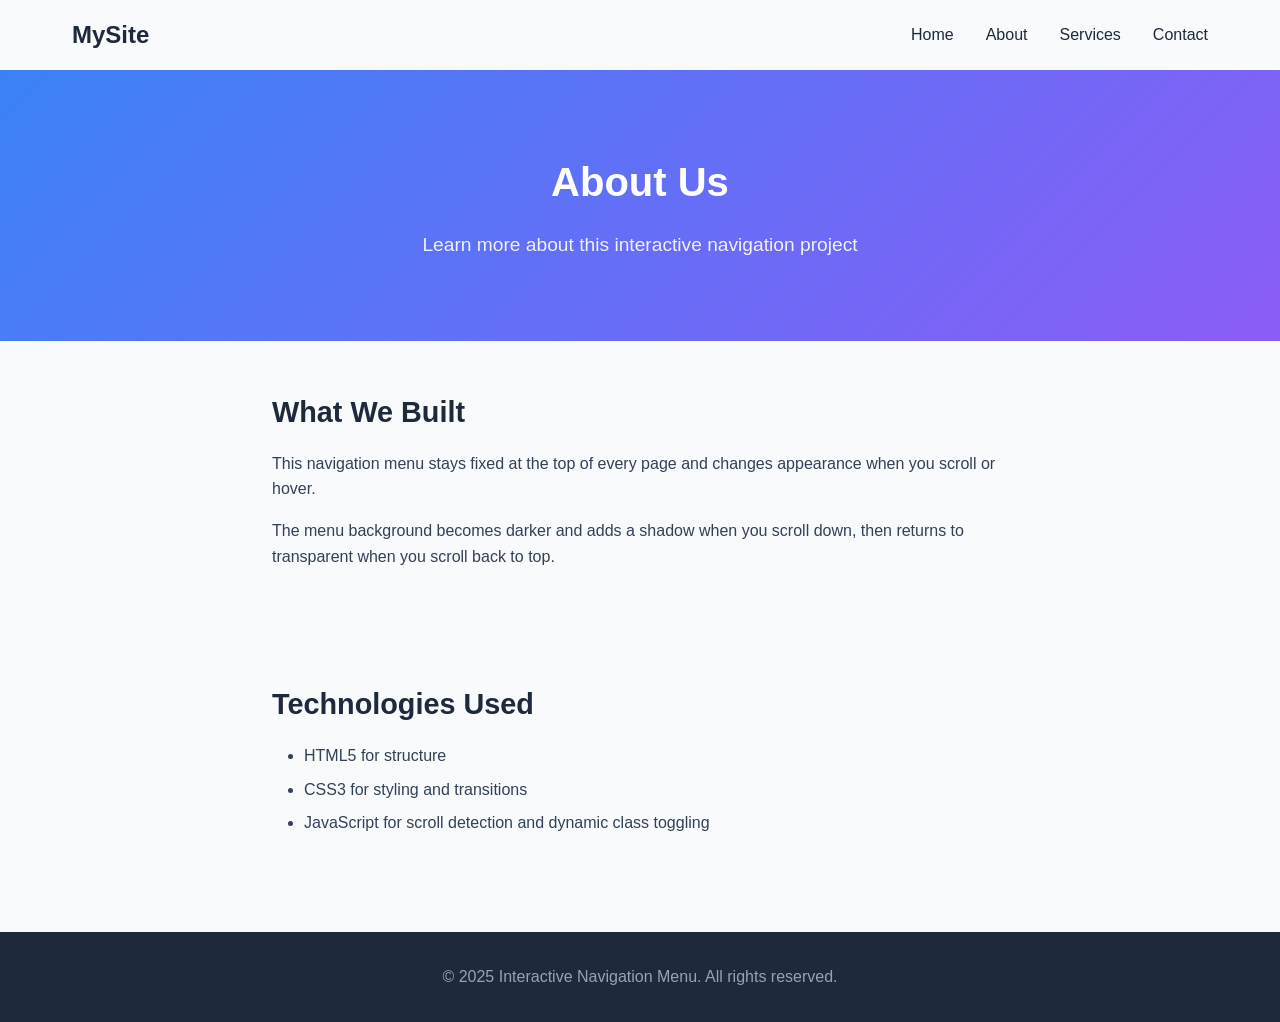
==== about.html @ ce4510d6 "Add files via upload" ====
<!DOCTYPE html>
<html lang="en">
<head>
    <meta charset="UTF-8">
    <meta name="viewport" content="width=device-width, initial-scale=1.0">
    <title>About | Interactive Navigation Menu</title>
    <link rel="stylesheet" href="style.css">
</head>
<body>
    <nav id="navbar">
        <div class="nav-container">
            <div class="logo">
                <a href="index.html">MySite</a>
            </div>
            <ul class="nav-menu">
                <li><a href="index.html">Home</a></li>
                <li><a href="about.html">About</a></li>
                <li><a href="services.html">Services</a></li>
                <li><a href="contact.html">Contact</a></li>
            </ul>
        </div>
    </nav>

    <main>
        <section class="hero">
            <h1>About Us</h1>
            <p>Learn more about this interactive navigation project</p>
        </section>
        
        <section class="content">
            <h2>What We Built</h2>
            <p>This navigation menu stays fixed at the top of every page and changes appearance when you scroll or hover.</p>
            <p>The menu background becomes darker and adds a shadow when you scroll down, then returns to transparent when you scroll back to top.</p>
        </section>

        <section class="content">
            <h2>Technologies Used</h2>
            <ul>
                <li>HTML5 for structure</li>
                <li>CSS3 for styling and transitions</li>
                <li>JavaScript for scroll detection and dynamic class toggling</li>
            </ul>
        </section>
    </main>

    <footer>
        <p>&copy; 2025 Interactive Navigation Menu. All rights reserved.</p>
    </footer>

    <script src="script.js"></script>
</body>
</html>
---- style.css ----
* {
    margin: 0;
    padding: 0;
    box-sizing: border-box;
}

body {
    font-family: -apple-system, BlinkMacSystemFont, 'Segoe UI', Roboto, Arial, sans-serif;
    background: #f8fafc;
    color: #0f172a;
    line-height: 1.6;
}

/* ========== NAVIGATION MENU ========== */
#navbar {
    position: fixed;
    top: 0;
    width: 100%;
    background: transparent;
    transition: all 0.3s ease;
    z-index: 1000;
}

/* Scrolled state (added by JavaScript) */
#navbar.scrolled {
    background: #1e293b;
    box-shadow: 0 4px 12px rgba(0, 0, 0, 0.1);
}

#navbar.scrolled .logo a {
    color: white;
}

#navbar.scrolled .nav-menu a {
    color: #e2e8f0;
}

.nav-container {
    max-width: 1200px;
    margin: 0 auto;
    padding: 1rem 2rem;
    display: flex;
    justify-content: space-between;
    align-items: center;
}

.logo a {
    font-size: 1.5rem;
    font-weight: bold;
    text-decoration: none;
    color: #1e293b;
    transition: color 0.3s ease;
}

.nav-menu {
    display: flex;
    list-style: none;
    gap: 2rem;
}

.nav-menu a {
    text-decoration: none;
    color: #1e293b;
    font-weight: 500;
    padding: 0.5rem 0;
    transition: all 0.3s ease;
}

/* ========== HOVER EFFECTS ========== */
.nav-menu a:hover {
    color: #3b82f6;
    transform: translateY(-2px);
}

/* Scrolled state hover */
#navbar.scrolled .nav-menu a:hover {
    color: #60a5fa;
}

/* ========== MAIN CONTENT ========== */
main {
    margin-top: 70px;
}

.hero {
    background: linear-gradient(135deg, #3b82f6, #8b5cf6);
    color: white;
    text-align: center;
    padding: 5rem 2rem;
}

.hero h1 {
    font-size: 2.5rem;
    margin-bottom: 1rem;
}

.hero p {
    font-size: 1.2rem;
    opacity: 0.9;
}

.content {
    max-width: 800px;
    margin: 0 auto;
    padding: 3rem 2rem;
}

.content h2 {
    font-size: 1.8rem;
    margin-bottom: 1rem;
    color: #1e293b;
}

.content p {
    margin-bottom: 1rem;
    color: #334155;
}

.content ul {
    margin-left: 2rem;
    margin-bottom: 1rem;
    color: #334155;
}

.content li {
    margin-bottom: 0.5rem;
}

footer {
    background: #1e293b;
    color: #94a3b8;
    text-align: center;
    padding: 2rem;
    margin-top: 2rem;
}

/* ========== RESPONSIVE ========== */
@media (max-width: 768px) {
    .nav-container {
        flex-direction: column;
        gap: 0.5rem;
    }
    
    .nav-menu {
        gap: 1rem;
    }
    
    .hero h1 {
        font-size: 1.8rem;
    }
    
    .content {
        padding: 2rem 1rem;
    }
}
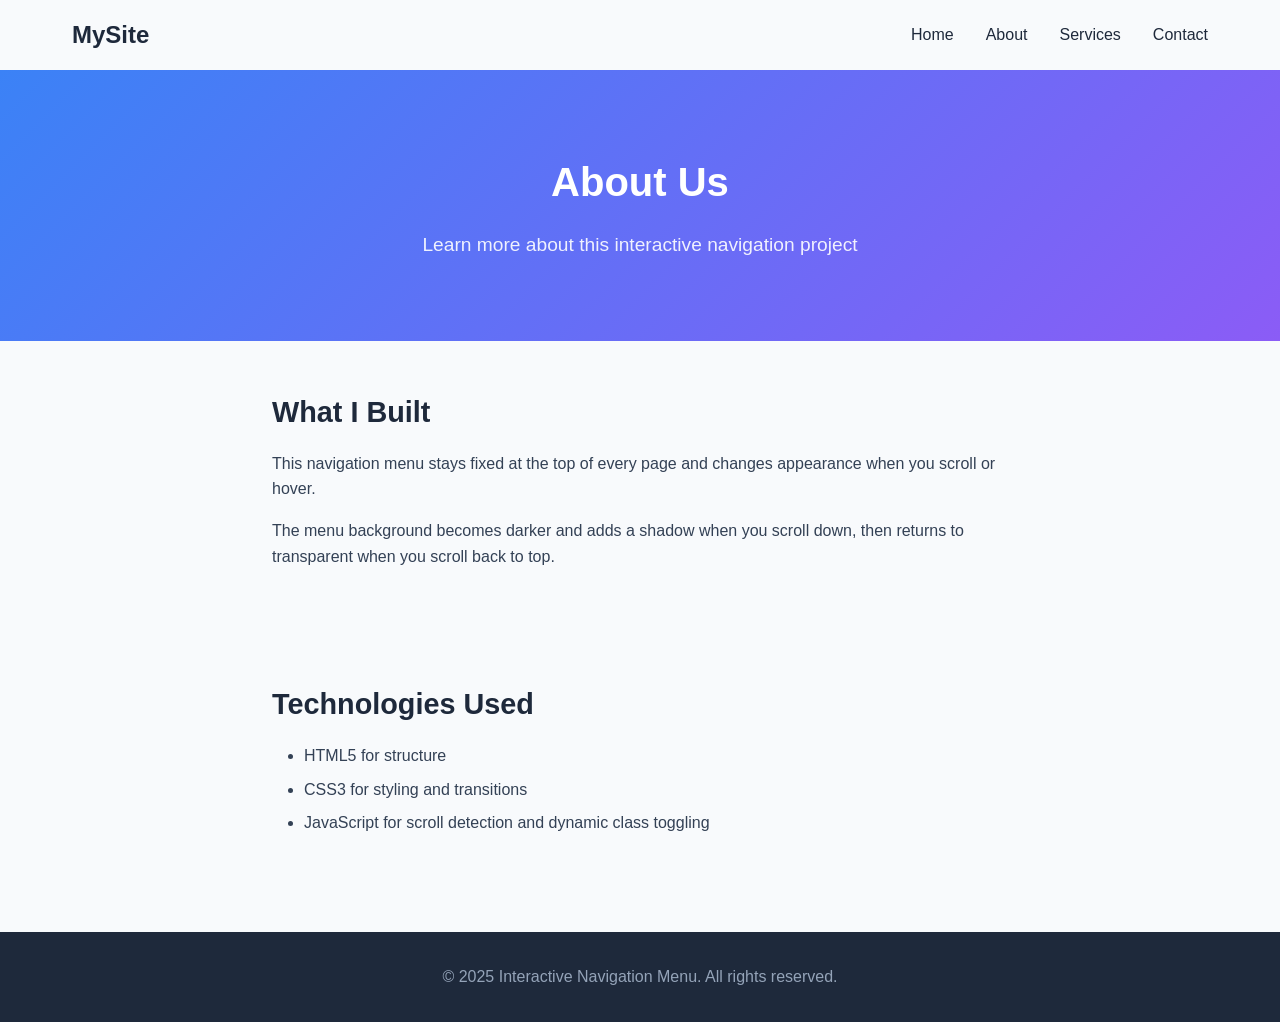
==== commit 3e58ba33: "about.html" ====
--- a/about.html
+++ b/about.html
@@ -28,7 +28,7 @@
         </section>
         
         <section class="content">
-            <h2>What We Built</h2>
+            <h2>What I Built</h2>
             <p>This navigation menu stays fixed at the top of every page and changes appearance when you scroll or hover.</p>
             <p>The menu background becomes darker and adds a shadow when you scroll down, then returns to transparent when you scroll back to top.</p>
         </section>
@@ -49,4 +49,4 @@
 
     <script src="script.js"></script>
 </body>
-</html>+</html>
